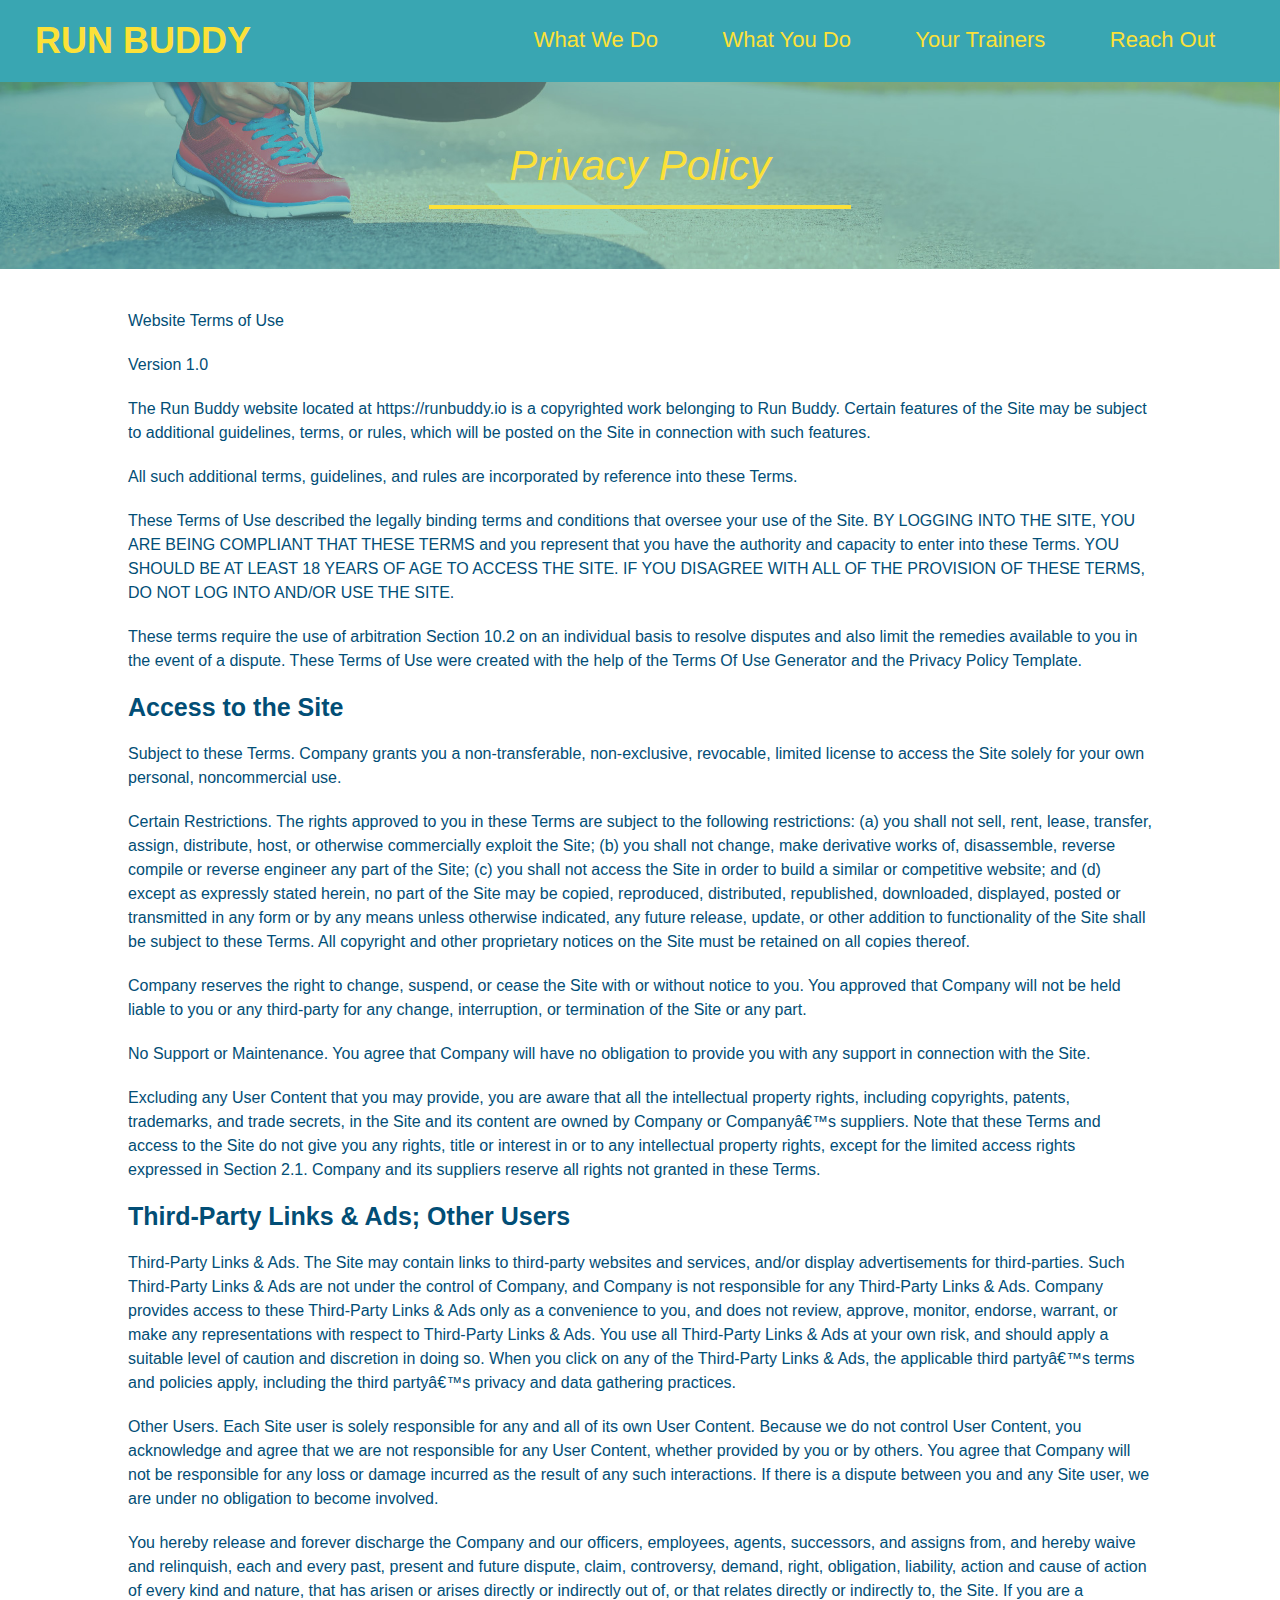
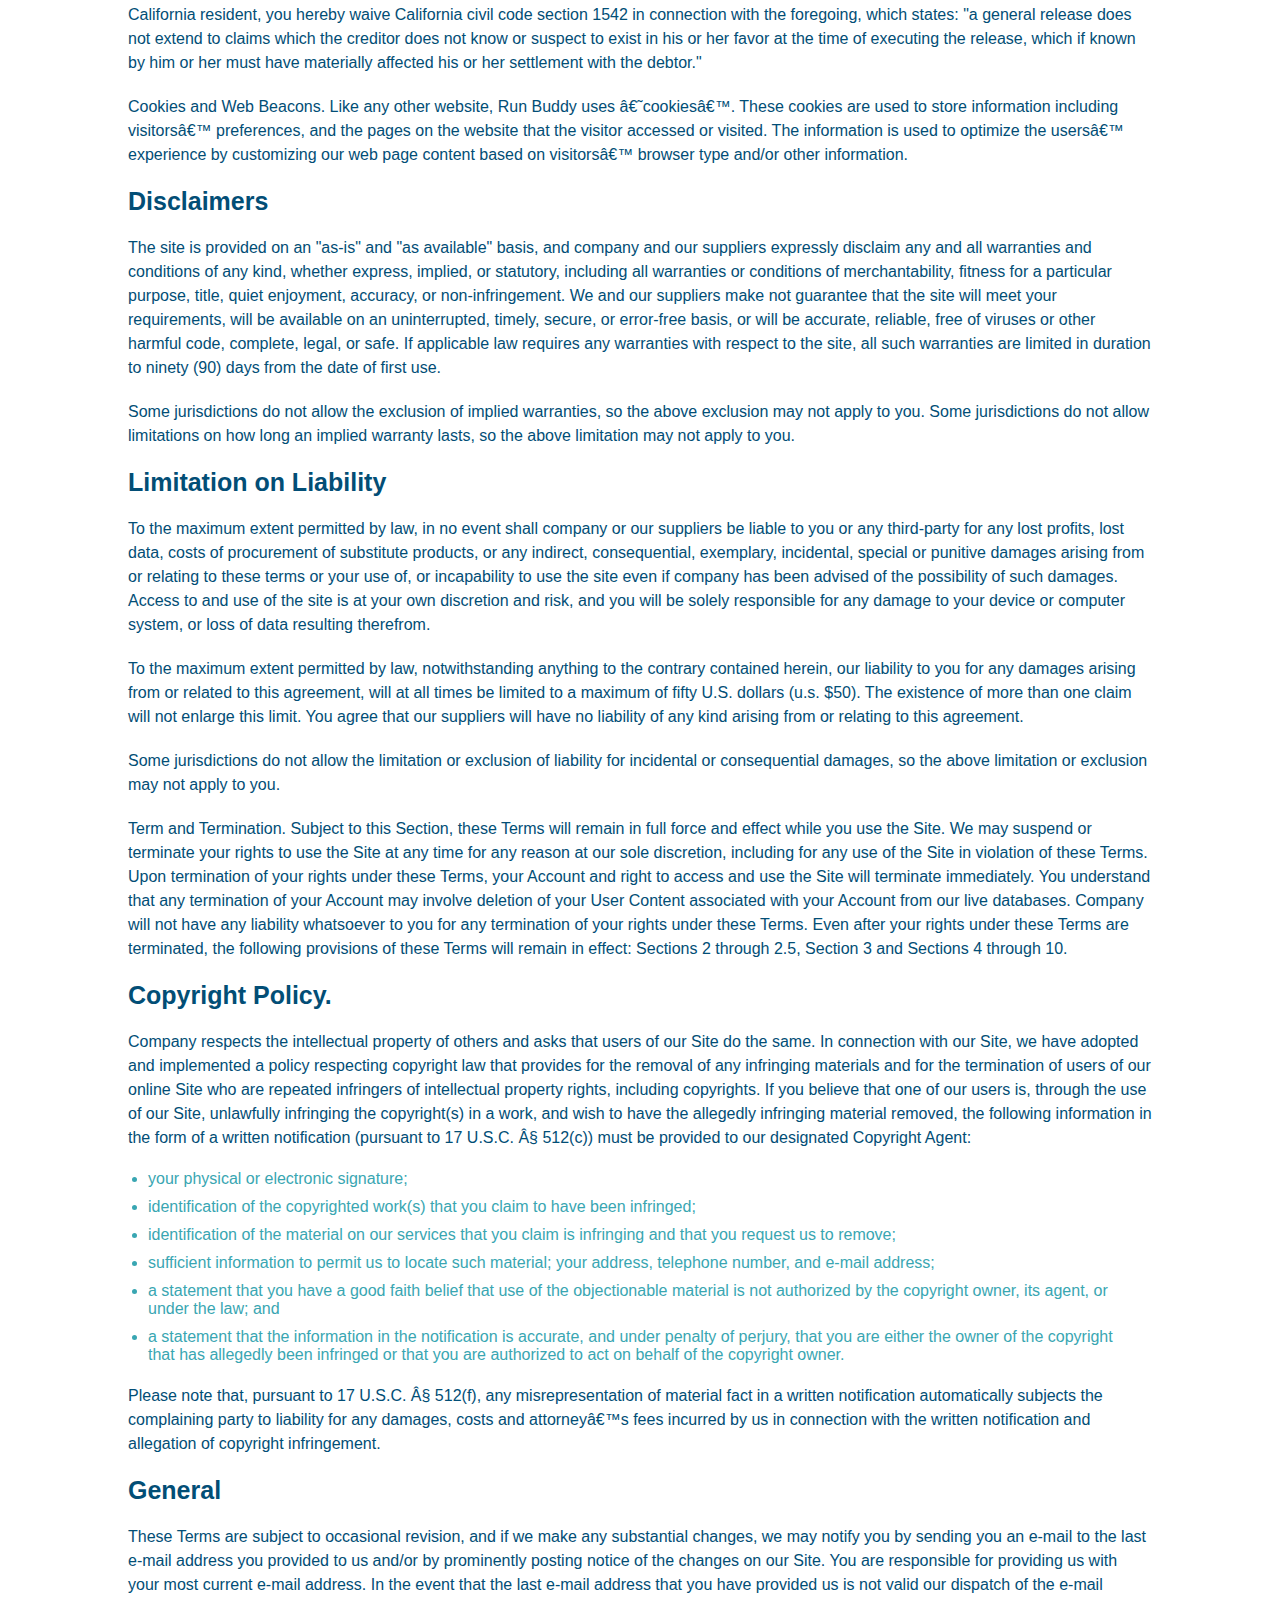
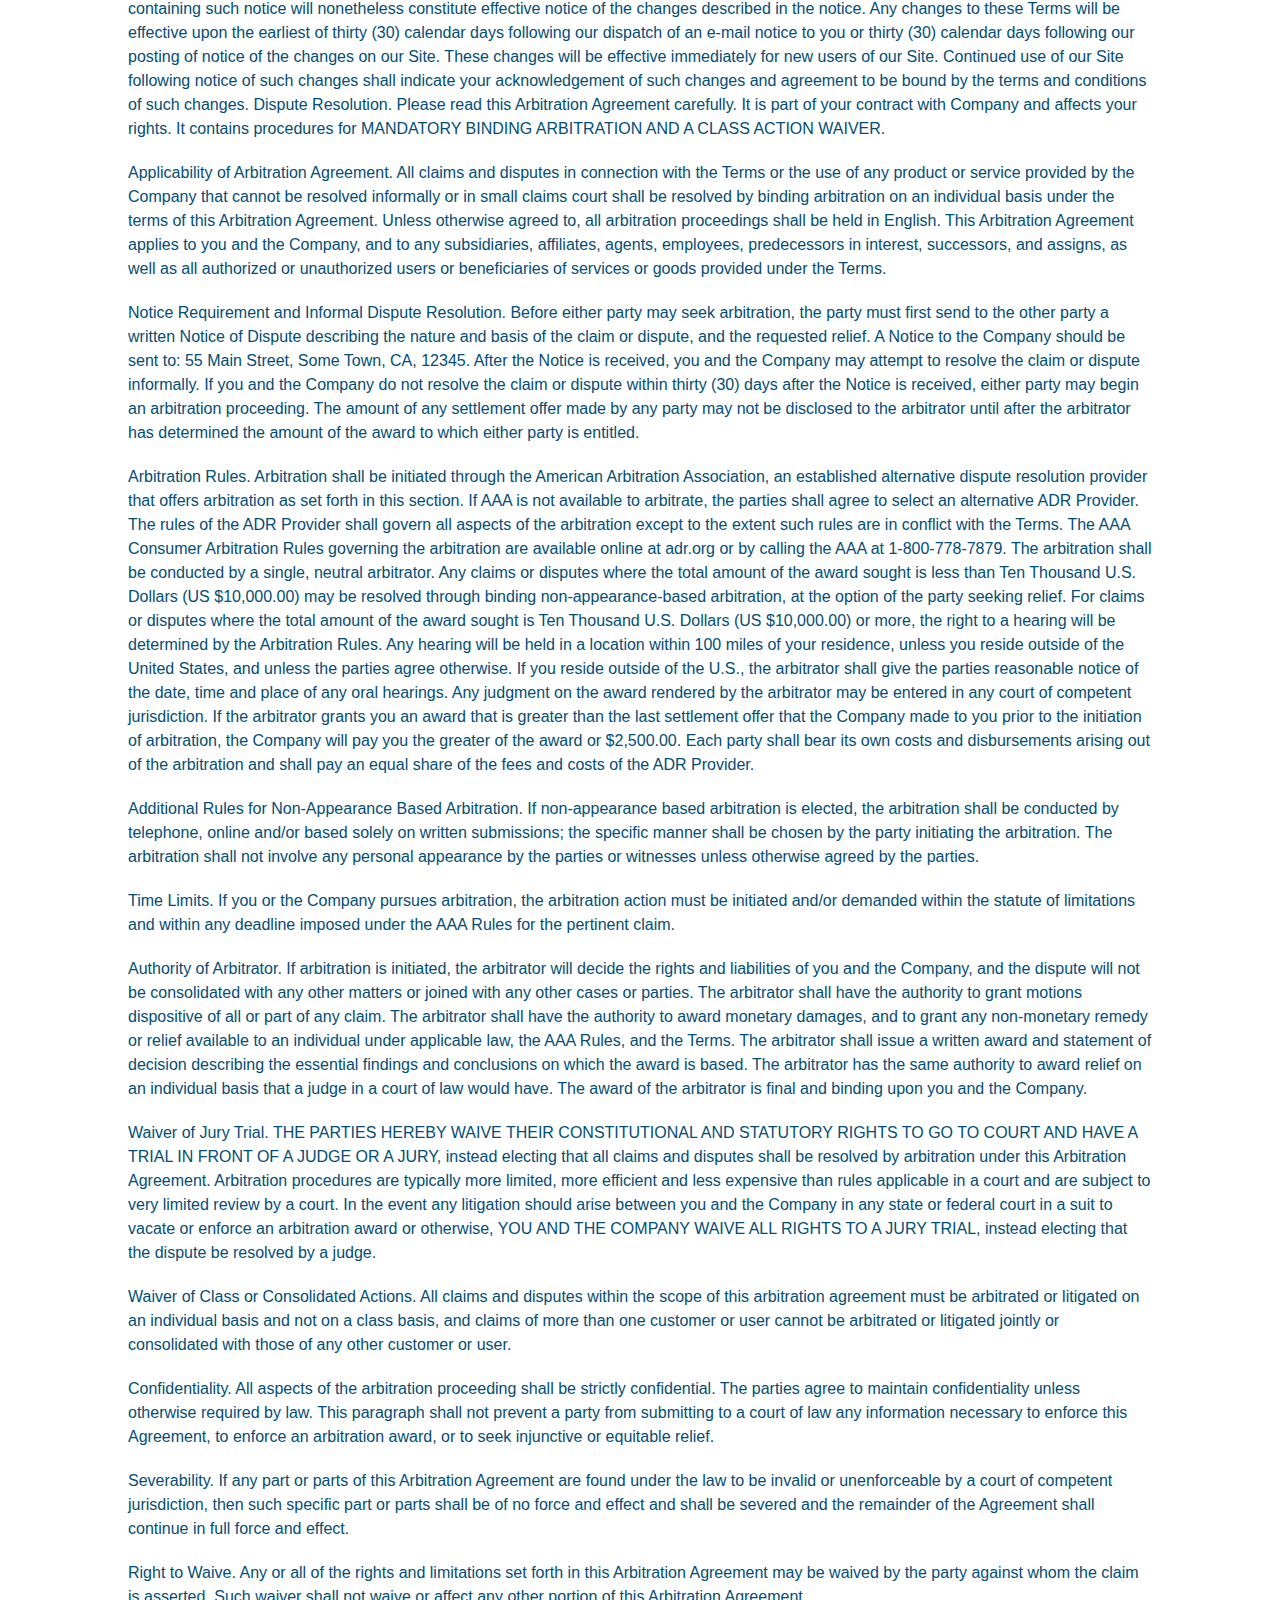
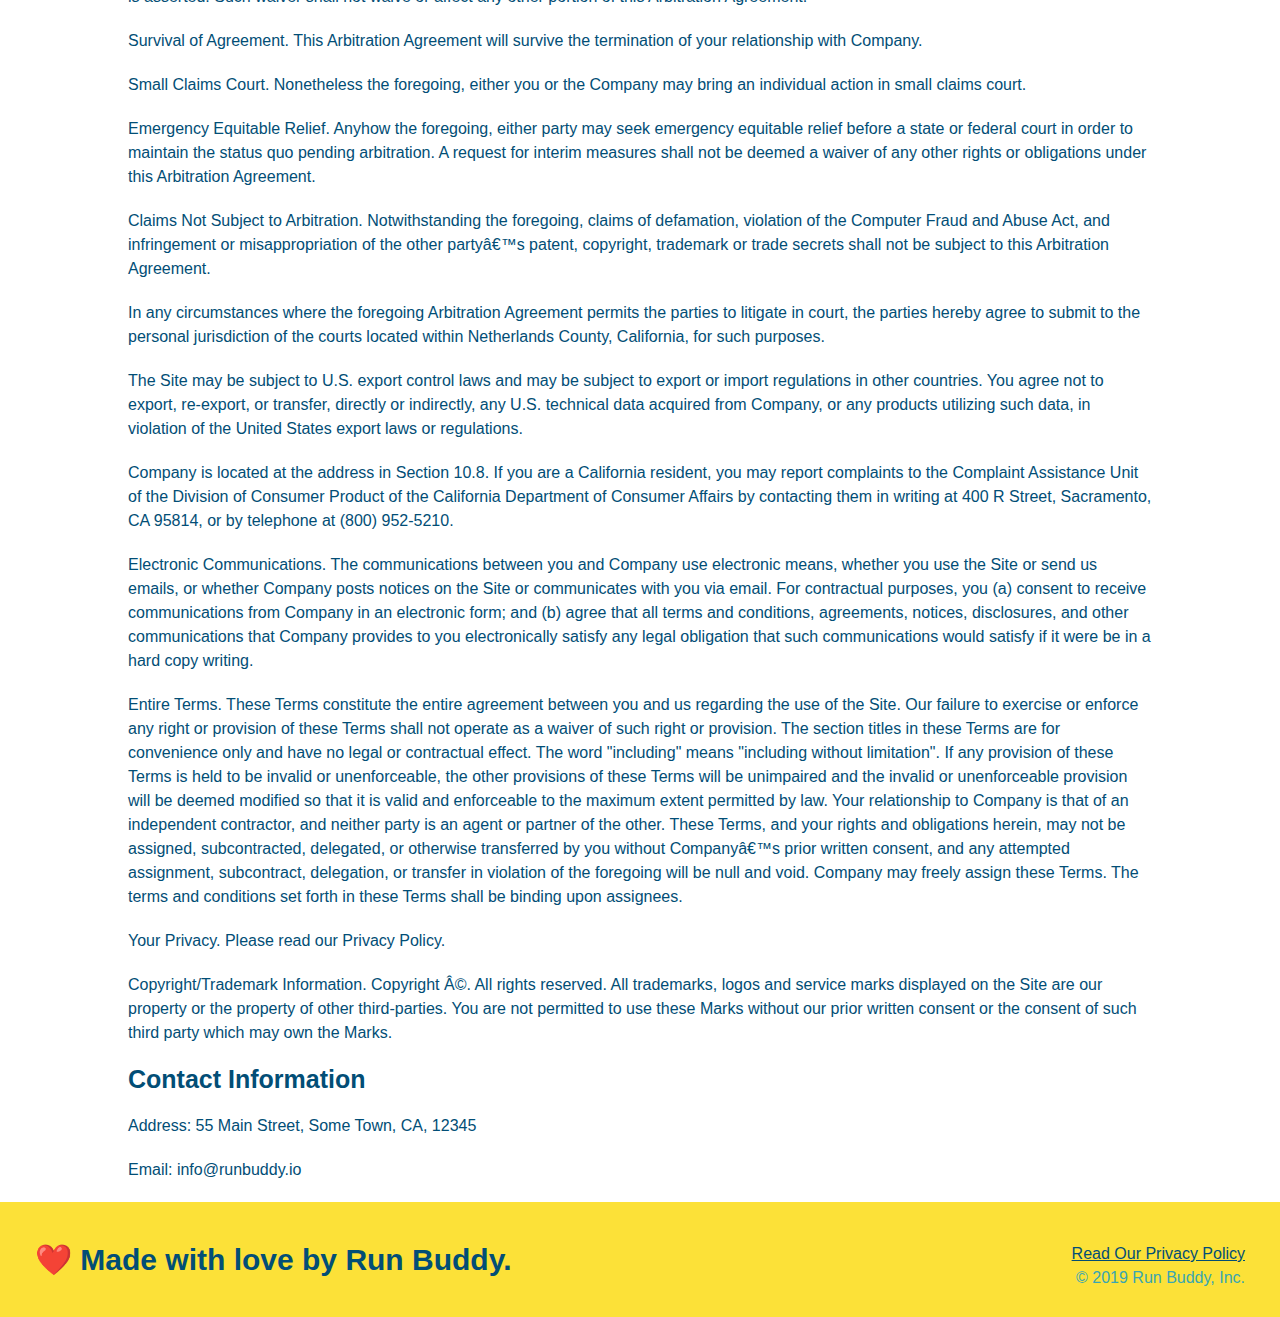
==== privacy-policy.html @ dd5a2e9f "updated files" ====
<!DOCTYPE html>
<html lang="en">

<head>
  <meta charset="UTF-8" />
  <title>Privacy Policy - Run Buddy</title>
  <link rel="stylesheet" href="./assets/css/style.css" />
  <link rel="stylesheet" href="./assets/css/secondary-styles.css" />

</head>

<body>
  <header>
    <h1>
      <a href="/">
        RUN BUDDY
      </a>
    </h1>
    <nav>
      <!-- Unordered list element -->
      <ul>
        <!-- List item element-->
        <li>
          <!-- Anchor element -->
          <a href="./index.html#what-we-do">What We Do</a>
        </li>
        <li>
          <a href="./index.html#what-you-do">What You Do</a>
        </li>
        <li>
          <a href="./index.html#your-trainers">Your Trainers</a>
        </li>
        <li>
          <a href="./index.html#reach-out">Reach Out</a>
        </li>
      </ul>
    </nav>
  </header>

  <section class="hero">
    <h2 class="page-title">
      Privacy Policy
    </h2>
  </section>

  <article class="secondary-content">

    <p>
      Website Terms of Use
    </p>

    <p>
      Version 1.0
    </p>

    <p>
      The Run Buddy website located at https://runbuddy.io is a copyrighted work belonging to Run Buddy. Certain
      features of the Site may be subject to additional guidelines, terms, or rules, which will be posted on the Site
      in connection with such features.
    </p>

    <p>
      All such additional terms, guidelines, and rules are incorporated by reference into these Terms.
    </p>

    <p>
      These Terms of Use described the legally binding terms and conditions that oversee your use of the Site. BY
      LOGGING INTO THE SITE, YOU ARE BEING COMPLIANT THAT THESE TERMS and you represent that you have the authority
      and capacity to enter into these Terms. YOU SHOULD BE AT LEAST 18 YEARS OF AGE TO ACCESS THE SITE. IF YOU
      DISAGREE WITH ALL OF THE PROVISION OF THESE TERMS, DO NOT LOG INTO AND/OR USE THE SITE.
    </p>

    <p>
      These terms require the use of arbitration Section 10.2 on an individual basis to resolve disputes and also
      limit the remedies available to you in the event of a dispute. These Terms of Use were created with the help of
      the Terms Of Use Generator and the Privacy Policy Template.
    </p>

    <h3>
      Access to the Site
    </h3>

    <p>
      Subject to these Terms. Company grants you a non-transferable, non-exclusive, revocable, limited license to
      access the Site solely for your own personal, noncommercial use.
    </p>

    <p>
      Certain Restrictions. The rights approved to you in these Terms are subject to the following restrictions: (a)
      you shall not sell, rent, lease, transfer, assign, distribute, host, or otherwise commercially exploit the Site;
      (b) you shall not change, make derivative works of, disassemble, reverse compile or reverse engineer any part of
      the Site; (c) you shall not access the Site in order to build a similar or competitive website; and (d) except
      as expressly stated herein, no part of the Site may be copied, reproduced, distributed, republished, downloaded,
      displayed, posted or transmitted in any form or by any means unless otherwise indicated, any future release,
      update, or other addition to functionality of the Site shall be subject to these Terms. All copyright and other
      proprietary notices on the Site must be retained on all copies thereof.
    </p>

    <p>
      Company reserves the right to change, suspend, or cease the Site with or without notice to you. You approved
      that Company will not be held liable to you or any third-party for any change, interruption, or termination of
      the Site or any part.
    </p>

    <p>
      No Support or Maintenance. You agree that Company will have no obligation to provide you with any support in
      connection with the Site.
    </p>

    <p>
      Excluding any User Content that you may provide, you are aware that all the intellectual property rights,
      including copyrights, patents, trademarks, and trade secrets, in the Site and its content are owned by Company
      or Companyâ€™s suppliers. Note that these Terms and access to the Site do not give you any rights, title or
      interest in or to any intellectual property rights, except for the limited access rights expressed in Section
      2.1. Company and its suppliers reserve all rights not granted in these Terms.
    </p>

    <h3>
      Third-Party Links & Ads; Other Users
    </h3>

    <p>
      Third-Party Links & Ads. The Site may contain links to third-party websites and services, and/or display
      advertisements for third-parties. Such Third-Party Links & Ads are not under the control of Company, and Company
      is not responsible for any Third-Party Links & Ads. Company provides access to these Third-Party Links & Ads
      only as a convenience to you, and does not review, approve, monitor, endorse, warrant, or make any
      representations with respect to Third-Party Links & Ads. You use all Third-Party Links & Ads at your own risk,
      and should apply a suitable level of caution and discretion in doing so. When you click on any of the
      Third-Party Links & Ads, the applicable third partyâ€™s terms and policies apply, including the third partyâ€™s
      privacy and data gathering practices.
    </p>

    <p>
      Other Users. Each Site user is solely responsible for any and all of its own User Content. Because we do not
      control User Content, you acknowledge and agree that we are not responsible for any User Content, whether
      provided by you or by others. You agree that Company will not be responsible for any loss or damage incurred as
      the result of any such interactions. If there is a dispute between you and any Site user, we are under no
      obligation to become involved.
    </p>

    <p>
      You hereby release and forever discharge the Company and our officers, employees, agents, successors, and
      assigns from, and hereby waive and relinquish, each and every past, present and future dispute, claim,
      controversy, demand, right, obligation, liability, action and cause of action of every kind and nature, that has
      arisen or arises directly or indirectly out of, or that relates directly or indirectly to, the Site. If you are
      a California resident, you hereby waive California civil code section 1542 in connection with the foregoing,
      which states: "a general release does not extend to claims which the creditor does not know or suspect to exist
      in his or her favor at the time of executing the release, which if known by him or her must have materially
      affected his or her settlement with the debtor."
    </p>

    <p>
      Cookies and Web Beacons. Like any other website, Run Buddy uses â€˜cookiesâ€™. These cookies are used to store
      information including visitorsâ€™ preferences, and the pages on the website that the visitor accessed or visited.
      The information is used to optimize the usersâ€™ experience by customizing our web page content based on
      visitorsâ€™
      browser type and/or other information.
    </p>

    <h3>
      Disclaimers
    </h3>

    <p>
      The site is provided on an "as-is" and "as available" basis, and company and our suppliers expressly disclaim
      any and all warranties and conditions of any kind, whether express, implied, or statutory, including all
      warranties or conditions of merchantability, fitness for a particular purpose, title, quiet enjoyment, accuracy,
      or non-infringement. We and our suppliers make not guarantee that the site will meet your requirements, will be
      available on an uninterrupted, timely, secure, or error-free basis, or will be accurate, reliable, free of
      viruses or other harmful code, complete, legal, or safe. If applicable law requires any warranties with respect
      to the site, all such warranties are limited in duration to ninety (90) days from the date of first use.
    </p>

    <p>
      Some jurisdictions do not allow the exclusion of implied warranties, so the above exclusion may not apply to
      you. Some jurisdictions do not allow limitations on how long an implied warranty lasts, so the above limitation
      may not apply to you.
    </p>

    <h3>
      Limitation on Liability
    </h3>

    <p>
      To the maximum extent permitted by law, in no event shall company or our suppliers be liable to you or any
      third-party for any lost profits, lost data, costs of procurement of substitute products, or any indirect,
      consequential, exemplary, incidental, special or punitive damages arising from or relating to these terms or
      your use of, or incapability to use the site even if company has been advised of the possibility of such
      damages. Access to and use of the site is at your own discretion and risk, and you will be solely responsible
      for any damage to your device or computer system, or loss of data resulting therefrom.
    </p>

    <p>
      To the maximum extent permitted by law, notwithstanding anything to the contrary contained herein, our liability
      to you for any damages arising from or related to this agreement, will at all times be limited to a maximum of
      fifty U.S. dollars (u.s. $50). The existence of more than one claim will not enlarge this limit. You agree that
      our suppliers will have no liability of any kind arising from or relating to this agreement.
    </p>

    <p>
      Some jurisdictions do not allow the limitation or exclusion of liability for incidental or consequential
      damages, so the above limitation or exclusion may not apply to you.
    </p>

    <p>
      Term and Termination. Subject to this Section, these Terms will remain in full force and effect while you use
      the Site. We may suspend or terminate your rights to use the Site at any time for any reason at our sole
      discretion, including for any use of the Site in violation of these Terms. Upon termination of your rights under
      these Terms, your Account and right to access and use the Site will terminate immediately. You understand that
      any termination of your Account may involve deletion of your User Content associated with your Account from our
      live databases. Company will not have any liability whatsoever to you for any termination of your rights under
      these Terms. Even after your rights under these Terms are terminated, the following provisions of these Terms
      will remain in effect: Sections 2 through 2.5, Section 3 and Sections 4 through 10.
    </p>

    <h3>
      Copyright Policy.
    </h3>

    <p>
      Company respects the intellectual property of others and asks that users of our Site do the same. In connection
      with our Site, we have adopted and implemented a policy respecting copyright law that provides for the removal
      of any infringing materials and for the termination of users of our online Site who are repeated infringers of
      intellectual property rights, including copyrights. If you believe that one of our users is, through the use of
      our Site, unlawfully infringing the copyright(s) in a work, and wish to have the allegedly infringing material
      removed, the following information in the form of a written notification (pursuant to 17 U.S.C. Â§ 512(c)) must
      be provided to our designated Copyright Agent:
    </p>

    <ul>
      <li>
        your physical or electronic signature;
      </li>
      <li>
        identification of the copyrighted work(s) that you claim to have been infringed;
      </li>
      <li>
        identification of the material on our services that you claim is infringing and that you request us to remove;
      </li>
      <li>
        sufficient information to permit us to locate such material; your address, telephone number, and e-mail
        address;
      </li>
      <li>
        a statement that you have a good faith belief that use of the objectionable material is not authorized by the
        copyright owner, its agent, or under the law; and
      </li>
      <li>
        a statement that the information in the notification is accurate, and under penalty of perjury, that you are
        either the owner of the copyright that has allegedly been infringed or that you are authorized to act on
        behalf of the copyright owner.
      </li>
    </ul>

    <p>
      Please note that, pursuant to 17 U.S.C. Â§ 512(f), any misrepresentation of material fact in a written
      notification automatically subjects the complaining party to liability for any damages, costs and attorneyâ€™s
      fees incurred by us in connection with the written notification and allegation of copyright infringement.
    </p>

    <h3>
      General
    </h3>

    <p>
      These Terms are subject to occasional revision, and if we make any substantial changes, we may notify you by
      sending you an e-mail to the last e-mail address you provided to us and/or by prominently posting notice of the
      changes on our Site. You are responsible for providing us with your most current e-mail address. In the event
      that the last e-mail address that you have provided us is not valid our dispatch of the e-mail containing such
      notice will nonetheless constitute effective notice of the changes described in the notice. Any changes to these
      Terms will be effective upon the earliest of thirty (30) calendar days following our dispatch of an e-mail
      notice to you or thirty (30) calendar days following our posting of notice of the changes on our Site. These
      changes will be effective immediately for new users of our Site. Continued use of our Site following notice of
      such changes shall indicate your acknowledgement of such changes and agreement to be bound by the terms and
      conditions of such changes. Dispute Resolution. Please read this Arbitration Agreement carefully. It is part of
      your contract with Company and affects your rights. It contains procedures for MANDATORY BINDING ARBITRATION AND
      A CLASS ACTION WAIVER.
    </p>

    <p>
      Applicability of Arbitration Agreement. All claims and disputes in connection with the Terms or the use of any
      product or service provided by the Company that cannot be resolved informally or in small claims court shall be
      resolved by binding arbitration on an individual basis under the terms of this Arbitration Agreement. Unless
      otherwise agreed to, all arbitration proceedings shall be held in English. This Arbitration Agreement applies to
      you and the Company, and to any subsidiaries, affiliates, agents, employees, predecessors in interest,
      successors, and assigns, as well as all authorized or unauthorized users or beneficiaries of services or goods
      provided under the Terms.
    </p>

    <p>
      Notice Requirement and Informal Dispute Resolution. Before either party may seek arbitration, the party must
      first send to the other party a written Notice of Dispute describing the nature and basis of the claim or
      dispute, and the requested relief. A Notice to the Company should be sent to: 55 Main Street, Some Town, CA,
      12345. After the Notice is received, you and the Company may attempt to resolve the claim or dispute informally.
      If you and the Company do not resolve the claim or dispute within thirty (30) days after the Notice is received,
      either party may begin an arbitration proceeding. The amount of any settlement offer made by any party may not
      be disclosed to the arbitrator until after the arbitrator has determined the amount of the award to which either
      party is entitled.
    </p>

    <p>
      Arbitration Rules. Arbitration shall be initiated through the American Arbitration Association, an established
      alternative dispute resolution provider that offers arbitration as set forth in this section. If AAA is not
      available to arbitrate, the parties shall agree to select an alternative ADR Provider. The rules of the ADR
      Provider shall govern all aspects of the arbitration except to the extent such rules are in conflict with the
      Terms. The AAA Consumer Arbitration Rules governing the arbitration are available online at adr.org or by
      calling the AAA at 1-800-778-7879. The arbitration shall be conducted by a single, neutral arbitrator. Any
      claims or disputes where the total amount of the award sought is less than Ten Thousand U.S. Dollars (US
      $10,000.00) may be resolved through binding non-appearance-based arbitration, at the option of the party seeking
      relief. For claims or disputes where the total amount of the award sought is Ten Thousand U.S. Dollars (US
      $10,000.00) or more, the right to a hearing will be determined by the Arbitration Rules. Any hearing will be
      held in a location within 100 miles of your residence, unless you reside outside of the United States, and
      unless the parties agree otherwise. If you reside outside of the U.S., the arbitrator shall give the parties
      reasonable notice of the date, time and place of any oral hearings. Any judgment on the award rendered by the
      arbitrator may be entered in any court of competent jurisdiction. If the arbitrator grants you an award that is
      greater than the last settlement offer that the Company made to you prior to the initiation of arbitration, the
      Company will pay you the greater of the award or $2,500.00. Each party shall bear its own costs and
      disbursements arising out of the arbitration and shall pay an equal share of the fees and costs of the ADR
      Provider.
    </p>

    <p>
      Additional Rules for Non-Appearance Based Arbitration. If non-appearance based arbitration is elected, the
      arbitration shall be conducted by telephone, online and/or based solely on written submissions; the specific
      manner shall be chosen by the party initiating the arbitration. The arbitration shall not involve any personal
      appearance by the parties or witnesses unless otherwise agreed by the parties.
    </p>

    <p>
      Time Limits. If you or the Company pursues arbitration, the arbitration action must be initiated and/or demanded
      within the statute of limitations and within any deadline imposed under the AAA Rules for the pertinent claim.
    </p>

    <p>
      Authority of Arbitrator. If arbitration is initiated, the arbitrator will decide the rights and liabilities of
      you and the Company, and the dispute will not be consolidated with any other matters or joined with any other
      cases or parties. The arbitrator shall have the authority to grant motions dispositive of all or part of any
      claim. The arbitrator shall have the authority to award monetary damages, and to grant any non-monetary remedy
      or relief available to an individual under applicable law, the AAA Rules, and the Terms. The arbitrator shall
      issue a written award and statement of decision describing the essential findings and conclusions on which the
      award is based. The arbitrator has the same authority to award relief on an individual basis that a judge in a
      court of law would have. The award of the arbitrator is final and binding upon you and the Company.
    </p>

    <p>
      Waiver of Jury Trial. THE PARTIES HEREBY WAIVE THEIR CONSTITUTIONAL AND STATUTORY RIGHTS TO GO TO COURT AND HAVE
      A TRIAL IN FRONT OF A JUDGE OR A JURY, instead electing that all claims and disputes shall be resolved by
      arbitration under this Arbitration Agreement. Arbitration procedures are typically more limited, more efficient
      and less expensive than rules applicable in a court and are subject to very limited review by a court. In the
      event any litigation should arise between you and the Company in any state or federal court in a suit to vacate
      or enforce an arbitration award or otherwise, YOU AND THE COMPANY WAIVE ALL RIGHTS TO A JURY TRIAL, instead
      electing that the dispute be resolved by a judge.
    </p>

    <p>
      Waiver of Class or Consolidated Actions. All claims and disputes within the scope of this arbitration agreement
      must be arbitrated or litigated on an individual basis and not on a class basis, and claims of more than one
      customer or user cannot be arbitrated or litigated jointly or consolidated with those of any other customer or
      user.
    </p>

    <p>
      Confidentiality. All aspects of the arbitration proceeding shall be strictly confidential. The parties agree to
      maintain confidentiality unless otherwise required by law. This paragraph shall not prevent a party from
      submitting to a court of law any information necessary to enforce this Agreement, to enforce an arbitration
      award, or to seek injunctive or equitable relief.
    </p>

    <p>
      Severability. If any part or parts of this Arbitration Agreement are found under the law to be invalid or
      unenforceable by a court of competent jurisdiction, then such specific part or parts shall be of no force and
      effect and shall be severed and the remainder of the Agreement shall continue in full force and effect.
    </p>

    <p>
      Right to Waive. Any or all of the rights and limitations set forth in this Arbitration Agreement may be waived
      by the party against whom the claim is asserted. Such waiver shall not waive or affect any other portion of this
      Arbitration Agreement.
    </p>

    <p>
      Survival of Agreement. This Arbitration Agreement will survive the termination of your relationship with
      Company.
    </p>

    <p>
      Small Claims Court. Nonetheless the foregoing, either you or the Company may bring an individual action in small
      claims court.
    </p>

    <p>
      Emergency Equitable Relief. Anyhow the foregoing, either party may seek emergency equitable relief before a
      state or federal court in order to maintain the status quo pending arbitration. A request for interim measures
      shall not be deemed a waiver of any other rights or obligations under this Arbitration Agreement.
    </p>

    <p>
      Claims Not Subject to Arbitration. Notwithstanding the foregoing, claims of defamation, violation of the
      Computer Fraud and Abuse Act, and infringement or misappropriation of the other partyâ€™s patent, copyright,
      trademark or trade secrets shall not be subject to this Arbitration Agreement.
    </p>

    <p>
      In any circumstances where the foregoing Arbitration Agreement permits the parties to litigate in court, the
      parties hereby agree to submit to the personal jurisdiction of the courts located within Netherlands County,
      California, for such purposes.
    </p>

    <p>
      The Site may be subject to U.S. export control laws and may be subject to export or import regulations in other
      countries. You agree not to export, re-export, or transfer, directly or indirectly, any U.S. technical data
      acquired from Company, or any products utilizing such data, in violation of the United States export laws or
      regulations.
    </p>

    <p>
      Company is located at the address in Section 10.8. If you are a California resident, you may report complaints
      to the Complaint Assistance Unit of the Division of Consumer Product of the California Department of Consumer
      Affairs by contacting them in writing at 400 R Street, Sacramento, CA 95814, or by telephone at (800) 952-5210.
    </p>

    <p>
      Electronic Communications. The communications between you and Company use electronic means, whether you use the
      Site or send us emails, or whether Company posts notices on the Site or communicates with you via email. For
      contractual purposes, you (a) consent to receive communications from Company in an electronic form; and (b)
      agree that all terms and conditions, agreements, notices, disclosures, and other communications that Company
      provides to you electronically satisfy any legal obligation that such communications would satisfy if it were be
      in a hard copy writing.
    </p>

    <p>
      Entire Terms. These Terms constitute the entire agreement between you and us regarding the use of the Site. Our
      failure to exercise or enforce any right or provision of these Terms shall not operate as a waiver of such right
      or provision. The section titles in these Terms are for convenience only and have no legal or contractual
      effect. The word "including" means "including without limitation". If any provision of these Terms is held to be
      invalid or unenforceable, the other provisions of these Terms will be unimpaired and the invalid or
      unenforceable provision will be deemed modified so that it is valid and enforceable to the maximum extent
      permitted by law. Your relationship to Company is that of an independent contractor, and neither party is an
      agent or partner of the other. These Terms, and your rights and obligations herein, may not be assigned,
      subcontracted, delegated, or otherwise transferred by you without Companyâ€™s prior written consent, and any
      attempted assignment, subcontract, delegation, or transfer in violation of the foregoing will be null and void.
      Company may freely assign these Terms. The terms and conditions set forth in these Terms shall be binding upon
      assignees.
    </p>

    <p>
      Your Privacy. Please read our Privacy Policy.
    </p>

    <p>
      Copyright/Trademark Information. Copyright Â©. All rights reserved. All trademarks, logos and service marks
      displayed on the Site are our property or the property of other third-parties. You are not permitted to use
      these Marks without our prior written consent or the consent of such third party which may own the Marks.
    </p>

    <h3>
      Contact Information
    </h3>

    <p>
      Address: 55 Main Street, Some Town, CA, 12345
    </p>

    <p>
      Email: info@runbuddy.io
    </p>

  </article>


  <!-- footer -->
  <footer>
    <h2>❤️ Made with love by Run Buddy.</h2>
    <div>
      <a href="#">Read Our Privacy Policy</a><br />
      &copy; 2019 Run Buddy, Inc.
    </div>
  </footer>
</body>

</html>
---- assets/css/style.css ----
* {
  margin: 0;
  padding: 0;
  box-sizing: border-box;
}

body {
  /* more on this crazy alphanumerical value in a minute! */
  color: #39a6b2;
  font-family: Helvetica, Arial, sans-serif;
}

/* apply styles to <header> */
header {
  padding: 20px 35px;
  background-color: #39a6b2;
}

header h1 {
  font-weight: bold;
  font-size: 36px;
  color: #fce138;
  margin: 0;
  display: inline;
}
header a {
  text-decoration: none;
  color: #fce138;
}

header nav {
  float: right;
  margin: 7px 0;
}

header nav ul li {
  display: inline;
}

header nav ul li a {
  margin: 0 30px;
  font-weight: lighter;
  font-size: 22px;
}

footer {
  background: #fce138;
  width: 100%;
  padding: 40px 35px;
}

footer h2 {
  display: inline;
  color: #024e76;
  font-size: 30px;
  margin: 0;
}

footer div {
  float: right;
  line-height: 1.5;
  text-align: right;
}

footer a {
  color: #024e76;
}

section {
  padding: 60px;
}

/* Hero Style Start */
.hero {
  background-image: url('../images/hero-bg.jpg');
  height: 600px;
  background-size: cover;
  background-position: center;
  position: relative;
}
/* Hero Style End */

.hero-form {
  border: 3px solid #024e76;
  background-color: #fce138;
  padding: 20px;
  width: 500px;
  color: #024e76;
  position: absolute;
  bottom: 120px;
  right: 140px;
}

.hero-form h3 {
  font-size: 24px;
  margin: 0;
}
.hero-form p {
  margin: 5px 0 15px 0;
}

.form-input {
  border: 1px solid #024e76;
  display: block;
  padding: 7px 15px;
  font-size: 16px;
  color: #024e76;
  width: 100%;
  margin-bottom: 15px;
}

.hero-form label {
  margin: 0 5px;
}

.hero-form button {
  color: #fce138;
  background-color: #024e76;
  border: none;
  padding: 10px 20px;
  font-size: 16px;
}

.intro {
  text-align: center;
}

.intro p {
  line-height: 1.7;
  color: #39a6b2;
  width: 80%;
  font-size: 20px;
  margin: 0 auto;
}

.steps {
  text-align: center;
  background: #fce138;
}

.steps div {
  margin-bottom: 80px;
}

.steps img {
  width: 15%;
  margin: 10px 0;
}

.steps h3 {
  color: #024e76;
  font-size: 46px;
  margin-top: 10px;
}

.steps p {
  color: #39a6b2;
  font-size: 23px;
}

.steps span {
  font-size: 38px;
}

.section-title {
  font-size: 55px;
  color: #024e76;
  margin-bottom: 35px;
  padding: 0 100px 20px 100px;
  display: inline-block;
  border-bottom: 3px solid;
}

.primary-border {
  border-color: #fce138;
}

.secondary-border {
  border-color: #39a6b2;
}

.trainers {
  text-align: center;
}

.trainer {
  width: 900px;
  margin: 0 auto 30px auto;
  background: #024e76;
  color: #fce138;
  overflow: auto;
}

.trainer img {
  width: 35%;
  float: left;
}

.trainer-bio {
  padding: 35px;
  float: left;
  width: 65%;
}

.trainer-bio h3 {
  font-size: 32px;
  margin-bottom: 8px;
}

.trainer-bio h4 {
  font-weight: lighter;
  font-size: 26px;
  margin-bottom: 25px;
}

.trainer-bio p {
  font-size: 17px;
  line-height: 1.3;
}

.text-left {
  text-align: left;
}

.text-right {
  text-align: right;
}

/* REACH OUT STYLES START */
.contact {
  text-align: center;
  background: #024e76;
}

.contact h2 {
  color: #fce138;
}

.contact-info iframe {
  width: 400px;
  height: 400px;
}

.contact-info div {
  width: 410px;
  display: inline-block;
  vertical-align: top;
  text-align: left;
  margin: 30px 0 0 60px;
  color: white;
}

.contact-info h3 {
  color: #fce138;
  font-size: 32px;
}

.contact-info p,
.contact-info address {
  margin: 20px 0;
  line-height: 1.5;
  font-size: 20px;
  font-style: normal;
}

.contact-info a {
  color: #fce138;
}

/* REACH OUT STYLES END */
---- assets/css/secondary-styles.css ----
.hero {
  background-position: bottom;
  height: auto;
  text-align: center;
  margin-bottom: 40px;
}

.page-title {
  color: #fce138;
  display: inline-block;
  border-bottom: 4px solid #fce138;
  padding: 0 80px 15px 80px;
  font-weight: normal;
  font-size: 42px;
  font-style: italic;
}

.secondary-content {
  width: 80%;
  margin: 0 auto;
  color: #024e76;
}

.secondary-content h3 {
  font-size: 25px;
  margin: 20px 0;
}

.secondary-content p {
  font-size: 16px;
  line-height: 1.5;
  margin: 20px 0;
}

.secondary-content ul {
  margin: 15px 20px;
}

.secondary-content li {
  color: #39a6b2;
  margin: 10px 0;
}
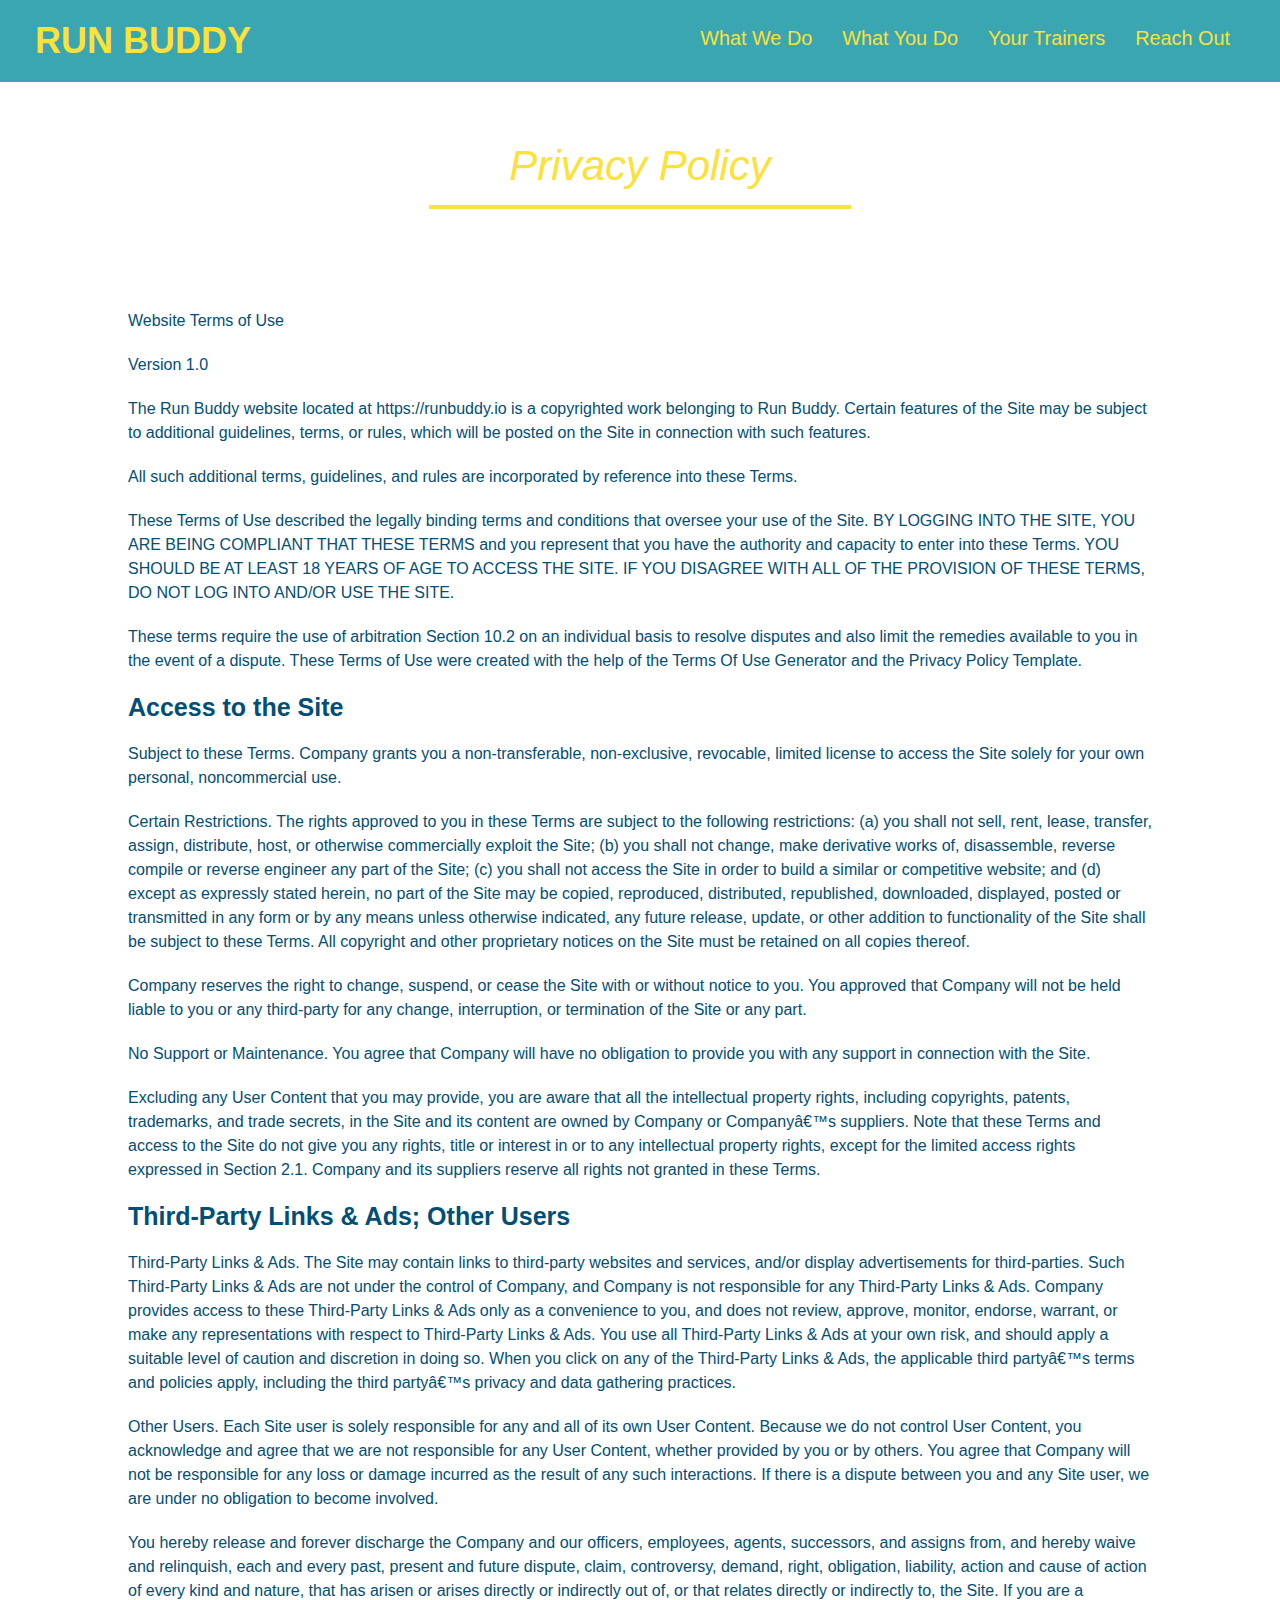
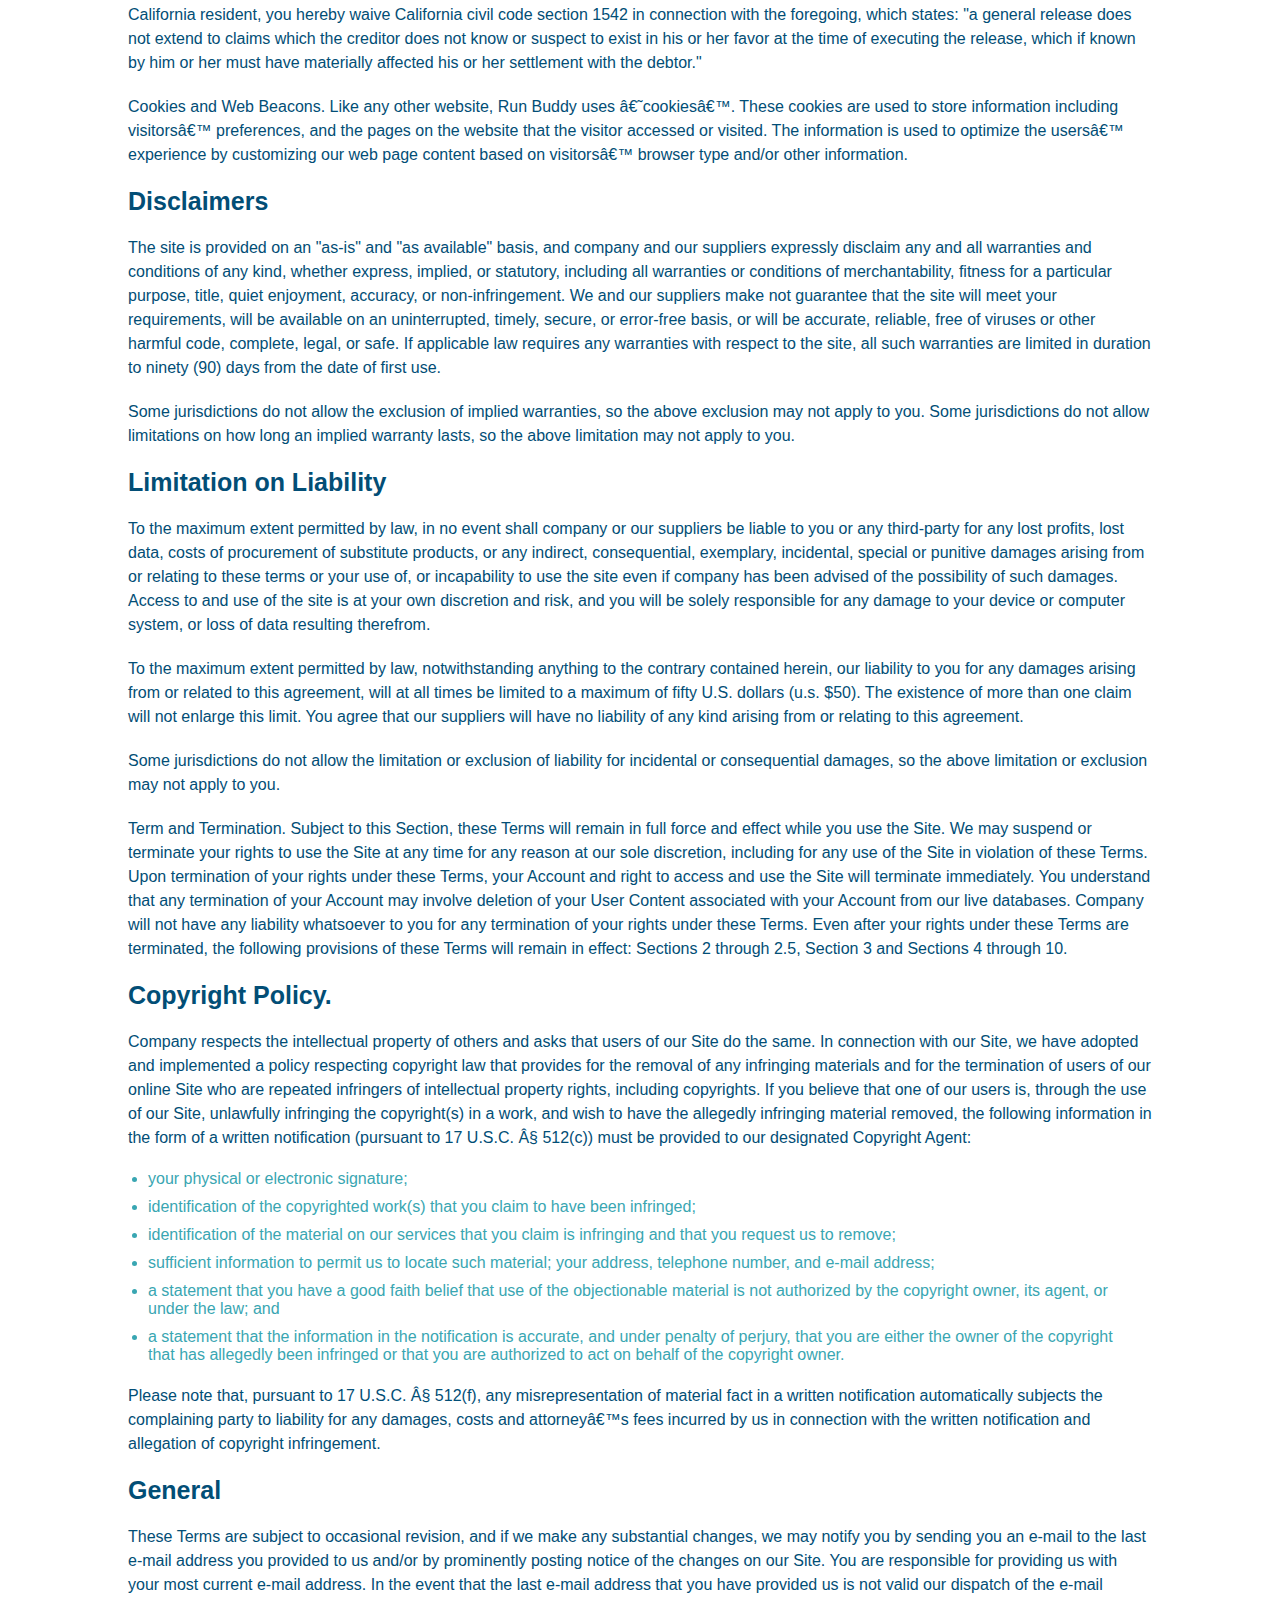
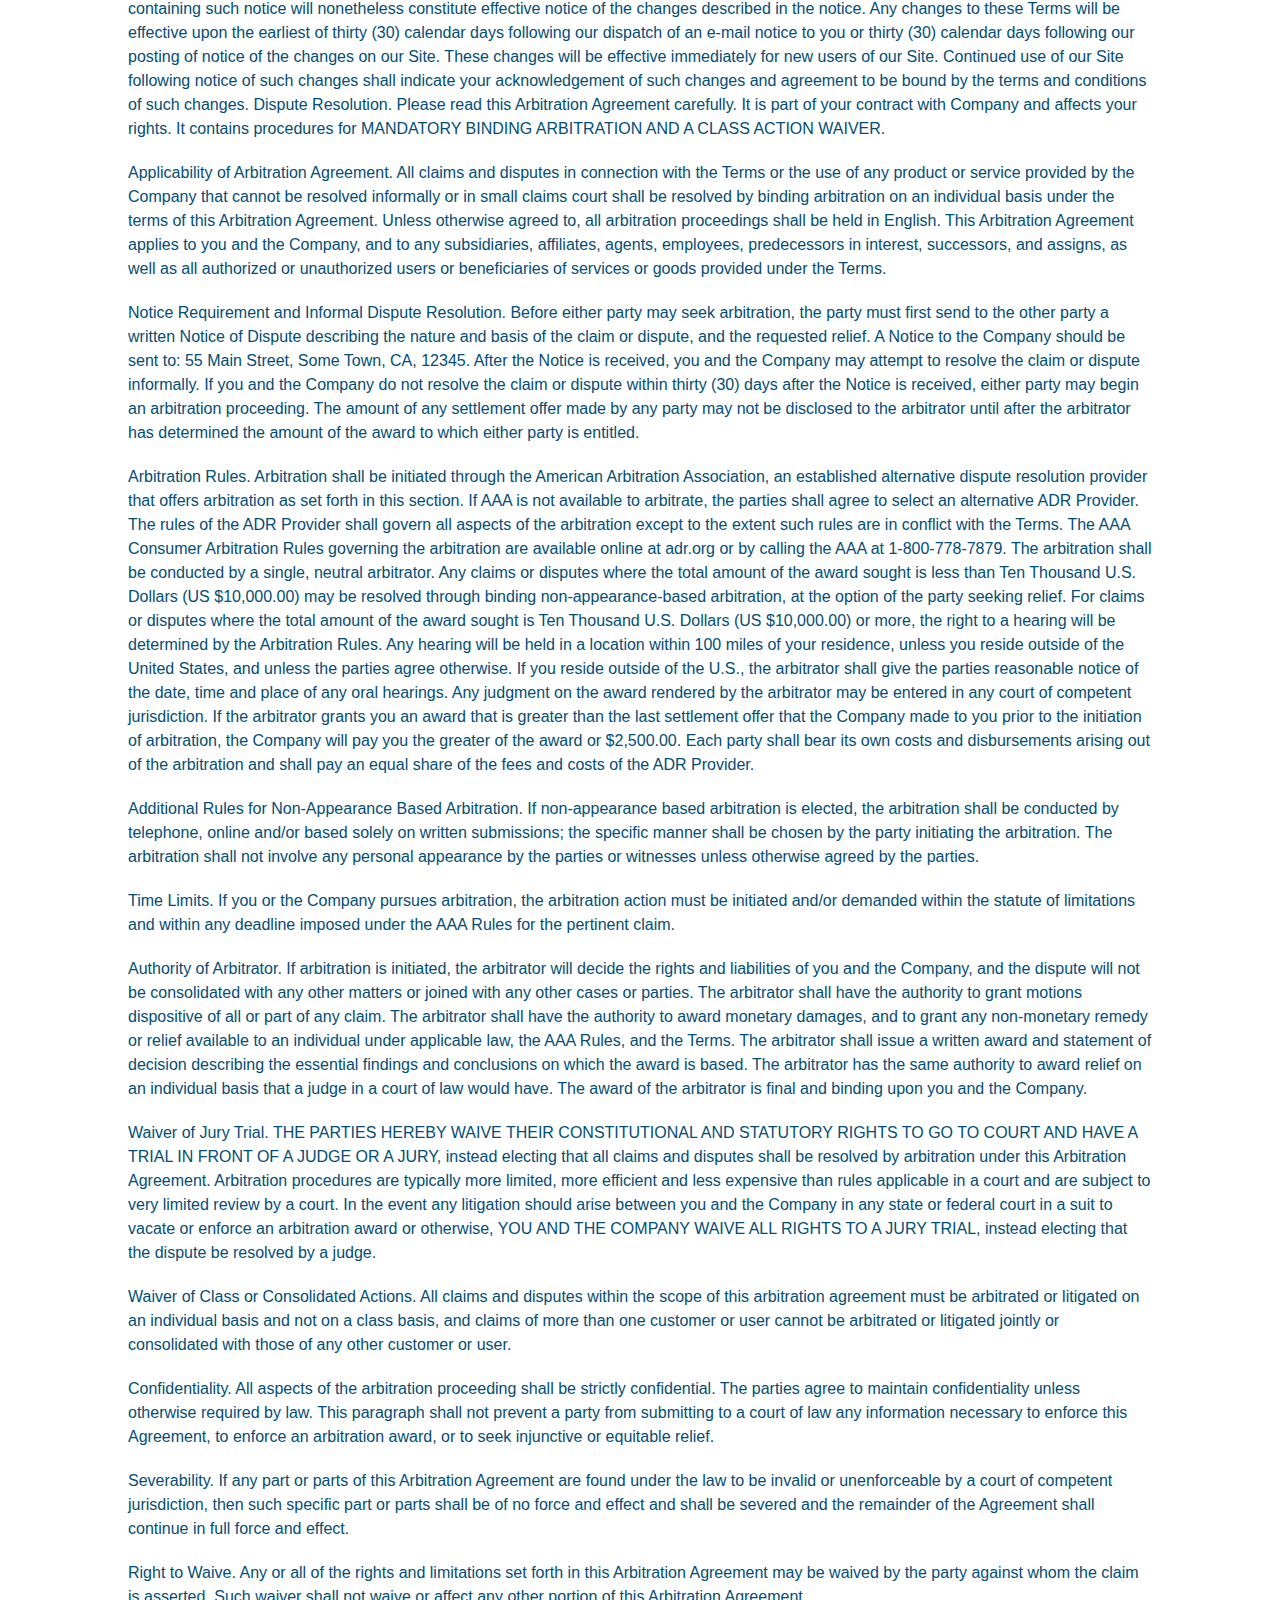
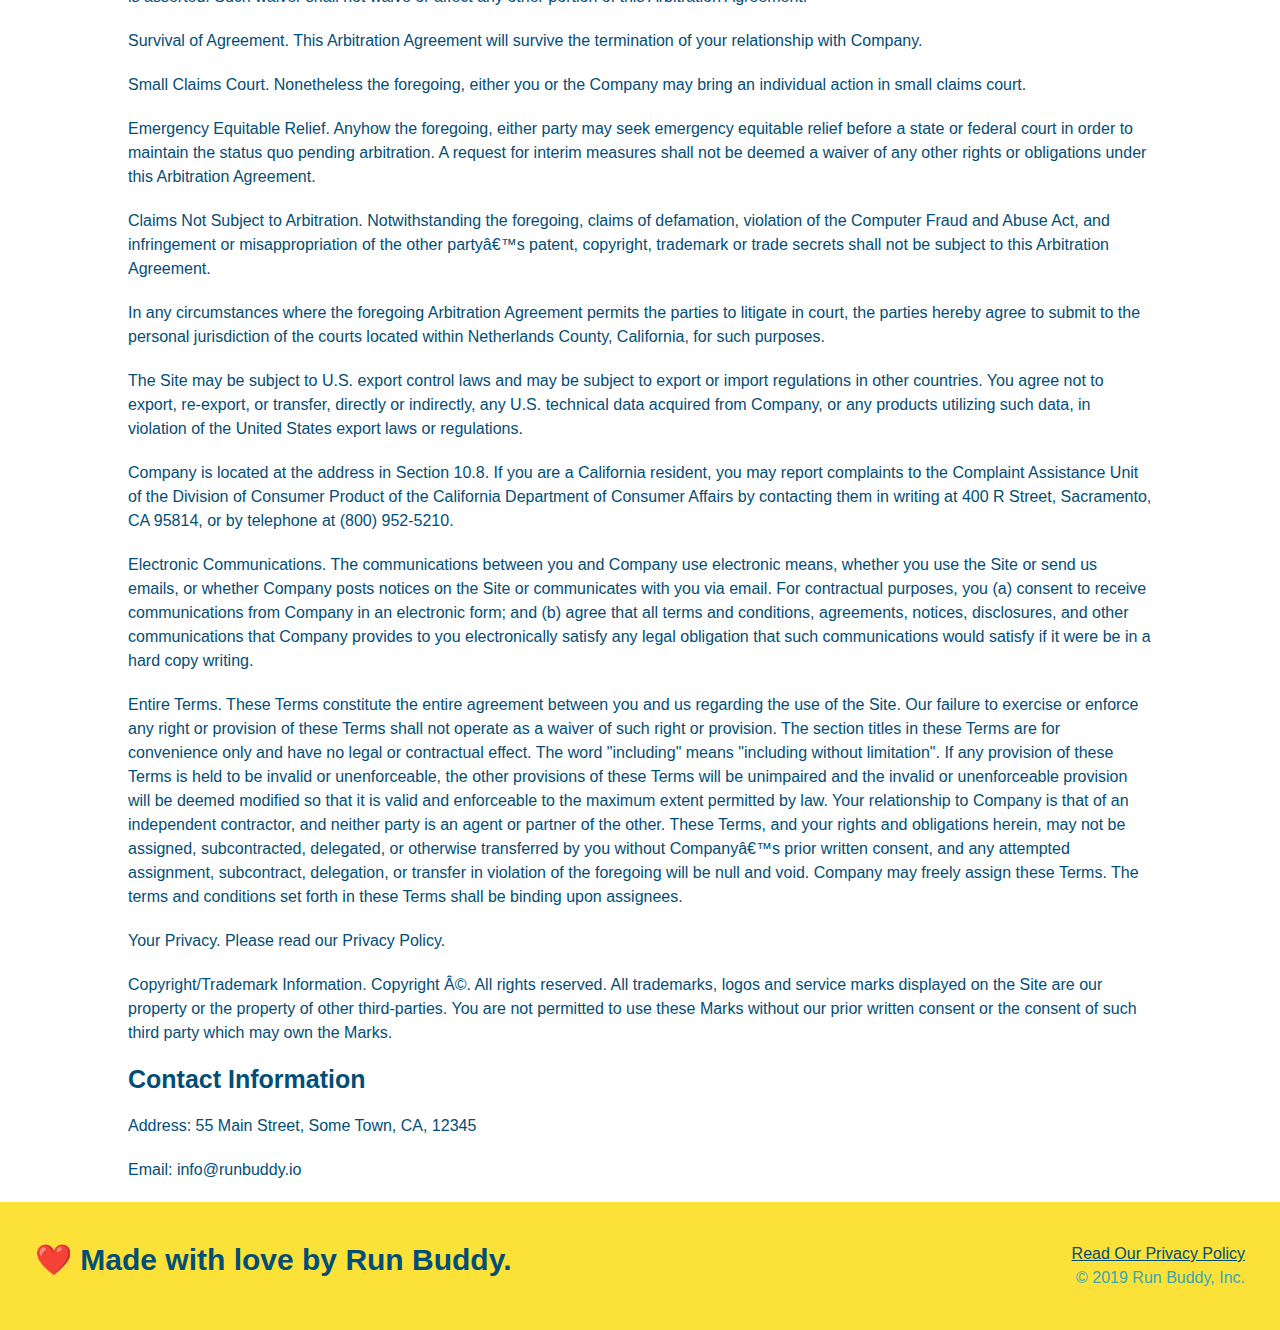
==== commit e13065bb: "develop update" ====
--- a/privacy-policy.html
+++ b/privacy-policy.html
@@ -6,6 +6,7 @@
   <title>Privacy Policy - Run Buddy</title>
   <link rel="stylesheet" href="./assets/css/style.css" />
   <link rel="stylesheet" href="./assets/css/secondary-styles.css" />
+  <meta name="viewport" content="width=device-width, intiital-scale=1.0">
 
 </head>
 
--- a/assets/css/style.css
+++ b/assets/css/style.css
@@ -5,7 +5,6 @@
 }
 
 body {
-  /* more on this crazy alphanumerical value in a minute! */
   color: #39a6b2;
   font-family: Helvetica, Arial, sans-serif;
 }
@@ -14,6 +13,9 @@
 header {
   padding: 20px 35px;
   background-color: #39a6b2;
+  display: flex;
+  justify-content: space-between;
+  flex-wrap: wrap;
 }
 
 header h1 {
@@ -21,43 +23,47 @@
   font-size: 36px;
   color: #fce138;
   margin: 0;
-  display: inline;
-}
+}
+
 header a {
   text-decoration: none;
   color: #fce138;
 }
 
 header nav {
-  float: right;
   margin: 7px 0;
 }
 
-header nav ul li {
-  display: inline;
+header nav ul  {
+    display: flex;
+    flex-wrap: wrap;
+    justify-content: space-between;
+    align-items: center;
+    list-style: none;
 }
 
 header nav ul li a {
-  margin: 0 30px;
+  padding: 10px 15px;
   font-weight: lighter;
-  font-size: 22px;
+  font-size: 1.55vw;
 }
 
 footer {
   background: #fce138;
   width: 100%;
   padding: 40px 35px;
+  display: flex;
+  justify-content: space-between;
+  flex-wrap: wrap;
 }
 
 footer h2 {
-  display: inline;
   color: #024e76;
   font-size: 30px;
   margin: 0;
 }
 
 footer div {
-  float: right;
   line-height: 1.5;
   text-align: right;
 }
@@ -73,10 +79,9 @@
 /* Hero Style Start */
 .hero {
   background-image: url('../images/hero-bg.jpg');
-  height: 600px;
   background-size: cover;
   background-position: center;
-  position: relative;
+  align-items: flex-start;
 }
 /* Hero Style End */
 
@@ -84,11 +89,9 @@
   border: 3px solid #024e76;
   background-color: #fce138;
   padding: 20px;
-  width: 500px;
-  color: #024e76;
-  position: absolute;
-  bottom: 120px;
-  right: 140px;
+  color: #024e76;
+  width: 40%;
+  margin: 3.5%;
 }
 
 .hero-form h3 {
@@ -97,6 +100,21 @@
 }
 .hero-form p {
   margin: 5px 0 15px 0;
+}
+
+.hero-cta {
+    width: 35%;
+    text-align: right;
+    margin: 3.5%;
+    color: #fff;
+    font-size: 18px;
+    line-height: 1.2;
+}
+
+.hera-cta h2 {
+    font-style: italic;
+    font-size: 55px;
+    color: #fce138;
 }
 
 .form-input {
@@ -121,9 +139,7 @@
   font-size: 16px;
 }
 
-.intro {
-  text-align: center;
-}
+
 
 .intro p {
   line-height: 1.7;
@@ -131,44 +147,69 @@
   width: 80%;
   font-size: 20px;
   margin: 0 auto;
+  text-align: center;
 }
 
 .steps {
+  background: #fce138;
+}
+
+.step {
+    margin: 50px auto;
+    padding-bottom: 50px;
+    width: 80%;
+    border-bottom: 1px solid #39a6b2;
+    display: flex;
+    flex-wrap: wrap;
+    align-items: center;
+    justify-content: space-between;
+}
+
+.step h3 {
+  color: #024e76;
+  font-size: 46px;
+  flex: 1 30%;
+}
+
+.step-info {
+    flex: 2 70%;
+    display: flex;
+    flex-wrap: wrap;
+    align-items: center;
+}
+
+.step-text {
+    flex: 12;
+}
+
+.step-text p {
+  color: #39a6b2;
+  font-size: 18px;
+}
+
+.step-text h4 {
+    font-size: 26px;
+    line-height: 1.5;
+    color: #024e76;
+}
+
+.step-img {
+    flex: 1 12%;
+    margin-right: 20px;
+}
+
+.step-img img {
+    max-width: 100%;
+}
+
+.section-title {
+  font-size: 48px;
+  color: #024e76;
+  border-bottom: 3px solid;
+  padding-bottom : 20px;
   text-align: center;
-  background: #fce138;
-}
-
-.steps div {
-  margin-bottom: 80px;
-}
-
-.steps img {
-  width: 15%;
-  margin: 10px 0;
-}
-
-.steps h3 {
-  color: #024e76;
-  font-size: 46px;
-  margin-top: 10px;
-}
-
-.steps p {
-  color: #39a6b2;
-  font-size: 23px;
-}
-
-.steps span {
-  font-size: 38px;
-}
-
-.section-title {
-  font-size: 55px;
-  color: #024e76;
-  margin-bottom: 35px;
-  padding: 0 100px 20px 100px;
-  display: inline-block;
-  border-bottom: 3px solid;
+  margin: 0 auto 35px auto;
+  width: 50%;
 }
 
 .primary-border {
@@ -180,42 +221,41 @@
 }
 
 .trainers {
-  text-align: center;
+    width: 100%;
+    margin: 0 auto;
+    display: flex;
+    flex-wrap: wrap;
+    justify-content: space-around;
 }
 
 .trainer {
-  width: 900px;
-  margin: 0 auto 30px auto;
+  margin: 20px;
   background: #024e76;
   color: #fce138;
-  overflow: auto;
+  flex: 1;
 }
 
 .trainer img {
-  width: 35%;
-  float: left;
+  width: 100%;
 }
 
 .trainer-bio {
-  padding: 35px;
-  float: left;
-  width: 65%;
+  padding: 25px;
+  line-height: 1.3;
 }
 
 .trainer-bio h3 {
-  font-size: 32px;
-  margin-bottom: 8px;
+  font-size: 28px;
 }
 
 .trainer-bio h4 {
   font-weight: lighter;
-  font-size: 26px;
-  margin-bottom: 25px;
+  font-size: 22px;
+  margin-bottom: 15px;
 }
 
 .trainer-bio p {
   font-size: 17px;
-  line-height: 1.3;
 }
 
 .text-left {
@@ -228,7 +268,6 @@
 
 /* REACH OUT STYLES START */
 .contact {
-  text-align: center;
   background: #024e76;
 }
 
@@ -236,17 +275,43 @@
   color: #fce138;
 }
 
+.contact-form input, .contact-form textarea {
+    border: 1px;
+    display: block;
+    padding: 7px 15px;
+    font-size: 16px;
+    color: #024e76;
+    width: 100%;
+    margin-bottom: 15px;
+    margin-top: 5px;
+}
+
+.contact-form button {
+    width: 100%;
+    border: none;
+    background: #fce138;
+    color: #024e76;
+    text-align: center;
+    padding: 15px 0;
+    font-size: 16px;
+}
+
+.contact-info {
+    display: flex;
+    justify-content: space-between;
+    flex-wrap: wrap;
+}
+
+.contact-info > * {
+    flex: 1;
+    margin: 15px;
+}
+
 .contact-info iframe {
-  width: 400px;
   height: 400px;
 }
 
 .contact-info div {
-  width: 410px;
-  display: inline-block;
-  vertical-align: top;
-  text-align: left;
-  margin: 30px 0 0 60px;
   color: white;
 }
 
@@ -259,7 +324,7 @@
 .contact-info address {
   margin: 20px 0;
   line-height: 1.5;
-  font-size: 20px;
+  font-size: 16px;
   font-style: normal;
 }
 
@@ -267,4 +332,8 @@
   color: #fce138;
 }
 
+.flex-row {
+    display: flex;
+}
+
 /* REACH OUT STYLES END */
